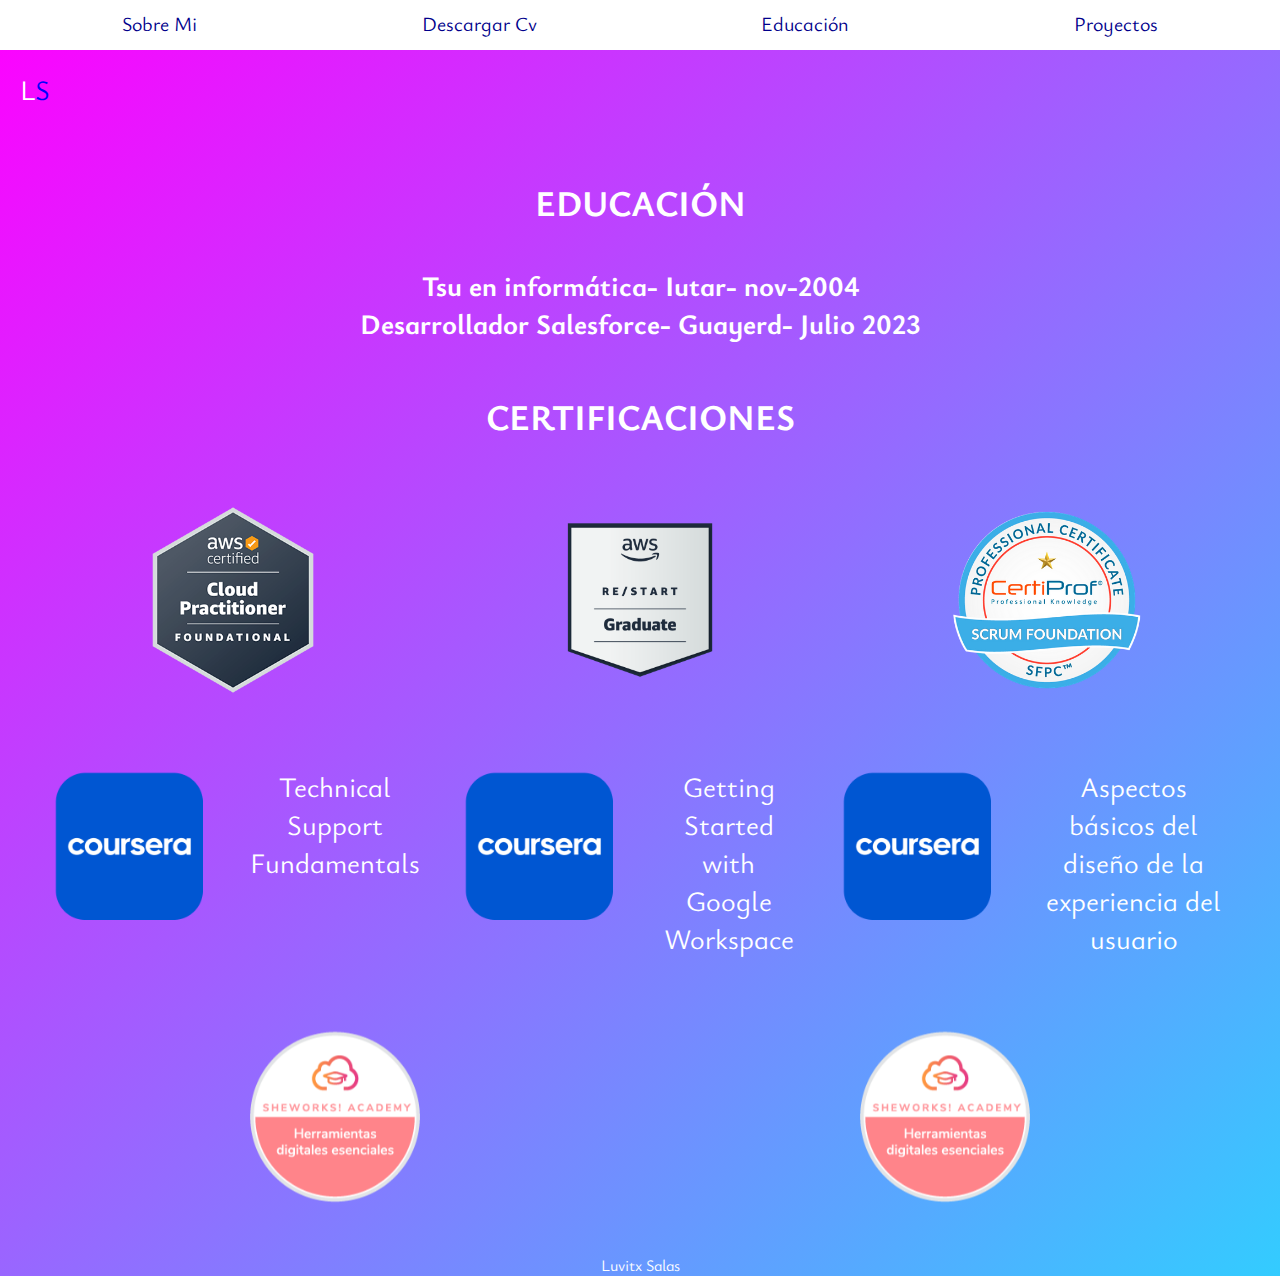
==== Educacion.html @ cc7366a4 ""2 cambio"" ====
<!DOCTYPE html>
<html lang="en">
<head>
    <meta charset="UTF-8">
    <meta http-equiv="X-UA-Compatible" content="IE-edge">
    <meta name="viewport" content="width=device-width, initial-scale=1.0">
    <title>Portfolio Luvitx Salas</title>
    <link rel="stylesheet" href="styles.css">
    <link rel="preconnect" href="https://fonts.googleapis.com">
  <link rel="preconnect" href="https://fonts.gstatic.com" crossorigin>
  <link href="https://fonts.googleapis.com/css2?family=Roboto:wght@300;400;500;700&family=Ysabeau+Infant:ital,wght@0,300;0,600;1,400&display=swap" rel="stylesheet">
</head>
<body>
    <div class="wrapper">
            <header>          
                <nav class="navbar">          
                    <ul class="menu">
                      <li><a href="index.html"onclick="irAIndex()">Sobre Mi </a></li>
                    <li><a href="https://drive.google.com/file/d/1JbA09TrYwDqW4CPBMfZAsyisb1JoW6sj/view?usp=drive_link"download>Descargar Cv </a></li>
                    <li><a href="Educacion.html"onclick="irAEducacion()">Educación</a></li>
                    <li><a href="Proyectos.html"onclick="irAOtrasExperiencias()">Proyectos</a></li>
                   
                    </ul>
                </nav>
                <div class="brand">
                    <p>L<span>S</span></p>
                </div>       
            </header>    
            
            <div class="section-educacion">
                <div class="educ">               
                    <h2 >EDUCACIÓN</h2>                            
                    <h3>Tsu en informática- Iutar- nov-2004</h3>                                       
                    <h3>Desarrollador Salesforce- Guayerd- Julio 2023</h3>
                    
                </div>  

                <div class="certi">
                    <h2 >CERTIFICACIONES</h2>
                        <div class="card1">
                        <a href="https://www.credly.com/badges/88e5c538-e782-4dd3-8769-bfc08f4ea69e">
                            <img src="./img/AWS-Certified-Cloud-Practitioner_badge.png" alt="aws">
                          </a>
                          <a href="https://www.credly.com/badges/88e5c538-e782-4dd3-8769-bfc08f4ea69e">
                            <img src="./img/restart.png" alt="re/Start">
                          </a>
                        <a href="https://www.credly.com/badges/91abc3b8-99b9-4275-8f8d-878d7bc966b1/linked_in_profile">
                            <img src="./img/Scrum.png" alt="scrum">
                          </a>                       
                      </div> 
                    <div class="card2" >
                        <a href="https://www.coursera.org/account/accomplishments/certificate/P4XDUBUGNHT9">
                            <img src="./img/Coursera.png" alt="tecnico">
                          </a><p>Technical Support Fundamentals</p>               
                    
                            <a href="https://www.coursera.org/account/accomplishments/specialization/certificate/JHC2CL8DLP6Y">
                                <img src="./img/Coursera.png" alt="getting">
                            </a><p>Getting Started with Google Workspace</p>                       
                    
                            <a href="https://www.coursera.org/account/accomplishments/certificate/NA9DTZV6H9N6">
                                <img src="./img/Coursera.png" alt="ux">
                            </a><p>Aspectos básicos del diseño de la experiencia del usuario</p>                       
                    </div> 

                      <div class="card3">
                        <a href="https://api.badgr.io/public/assertions/QCfh79v_RqWLcOOyZa8UQg?identity__email=luvitx%40gmail.com">
                            <img src="./img/sheworks.png" alt="sheworks">
                          </a>  
                          <a href="https://api.badgr.io/public/assertions/QCfh79v_RqWLcOOyZa8UQg?identity__email=luvitx%40gmail.com">
                            <img src="./img/sheworks.png" alt="sheworks">
                          </a>                       
                      </div>              
                </div>
            </div>
            <footer class="link">Luvitx Salas </footer>
    </div>       
</body>
</html>
---- styles.css ----
@import url('https://fonts.googleapis.com/css2?family=Roboto:wght@300;400;500;700&family=Ysabeau+Infant:ital,wght@0,300;0,600;1,400&display=swap');


*{
    margin:0;
    padding:0;
    box-sizing:border-box;
    
}
body{
    font-family: 'Roboto', sans-serif;
    font-family: 'Ysabeau Infant', sans-serif;
    overflow-x: hidden;
    color: white;      

}

p{
    padding: 20px;
    font-size: 28px;
    
}
.wrapper{  
  left: 0;
  bottom: 0;
  width:100%;
  height: 100%;
  background: linear-gradient(135deg, #ff00ff, #00ffff, #00ff00, #ffff00, #ff0000);
  background-size: 500% 500%;
  animation: gradient 15s ease infinite;
}
@keyframes gradient {
    0% { background-position: 0% 50%; }
    50% { background-position: 100% 50%; }
    100% { background-position: 0% 50%; }
  }
.brand span{
    color:blue;
     
 }
.navbar{    
    display:flex;
    justify-content:space-between;
    background-color: white; /* Color de fondo */
    height:50px; /* Altura de la barra de navegación */
    padding: 10px; /* Espacio interno */   
   
    }
.menu{
    display: flex; 
    width: 100%;   
    justify-content: space-around;
}

.menu a{
    color: darkblue;
    text-decoration: none;
    font: bold;
    font-size: 20px;

}
.menu li{
    list-style: none;
}

.personal{
    display:flex;
    justify-content:space-around;
    flex-direction:row;
    align-items:center;
       }

.mifoto{
        width: 30%;
        height: 30%;
        border-radius: 30px;
    }
    
.about{    
    border: hidden ;
    padding: 80px;
    width: 50%;
    text-align: justify;
    font-size: 24px;
    font:bold;
   
    
}
.section-educacion{
    border: hidden ;
    
    width: 100%;    
    font-size: 24px;
    padding: 5px;
    font:bold;
    display: flex;
    flex-direction: column;
    justify-content: space-between;  
    
}
.educ{
    display: flex;
    flex-direction: column;   
    width:100%;
    text-align:center;
    padding: 5px;
}
.certi{
    display: flex;
    flex-direction: column;  
     width:100%;
    text-align:center;
    padding: 5px;}
    

.card1 {
    display: flex;
    flex-direction: row;
    justify-content: space-around;
    padding: 20px;


}
.card2 {
    display: flex;
    flex-direction: row;
    justify-content: flex-start;
    padding: 20px;

}
.card3 {
    display: flex;
    flex-direction: row;
    justify-content: space-around;
    padding: 20px;

}

img[alt="aws"] {
       
        border: hidden;
        padding: 5px;
        width: 200px;
      }
img[alt="re/Start"] {
       
        border: hidden;
        padding: 5px;
        width: 200px;
      }

img[alt="scrum"] {
       
        border: hidden;
        padding: 5px;
        width: 200px;
      }

img[alt="tecnico"] {
       
        border: hidden;
        padding: 5px;
        width: 200px;
      }
img[alt="getting"] {
       
        border: hidden;
        padding: 5px;
        width: 200px;
      }

img[alt="sheworks"] {
       
        border: hidden;
        padding: 5px;
        width: 200px;
      }

img[alt="ux"] {
       
        border: hidden;
        padding: 5px;
        width: 200px;
      }
img[alt="sheworks2"] {
       
        border: hidden;
        padding: 5px;
        width: 200px;
      }
h2{
        display: flex;
        justify-content: center;
        padding: 40px;
      }
.Cardproyect{
    display: flex;
    flex-direction: row;
    justify-content: space-around;
    padding-bottom: 60px;

}
.card-text{
    font-size: 12px;
    text-align: justify;
}
.link{
   align-items: center;
   text-align: center;
   color: white;
   font:bold;
}
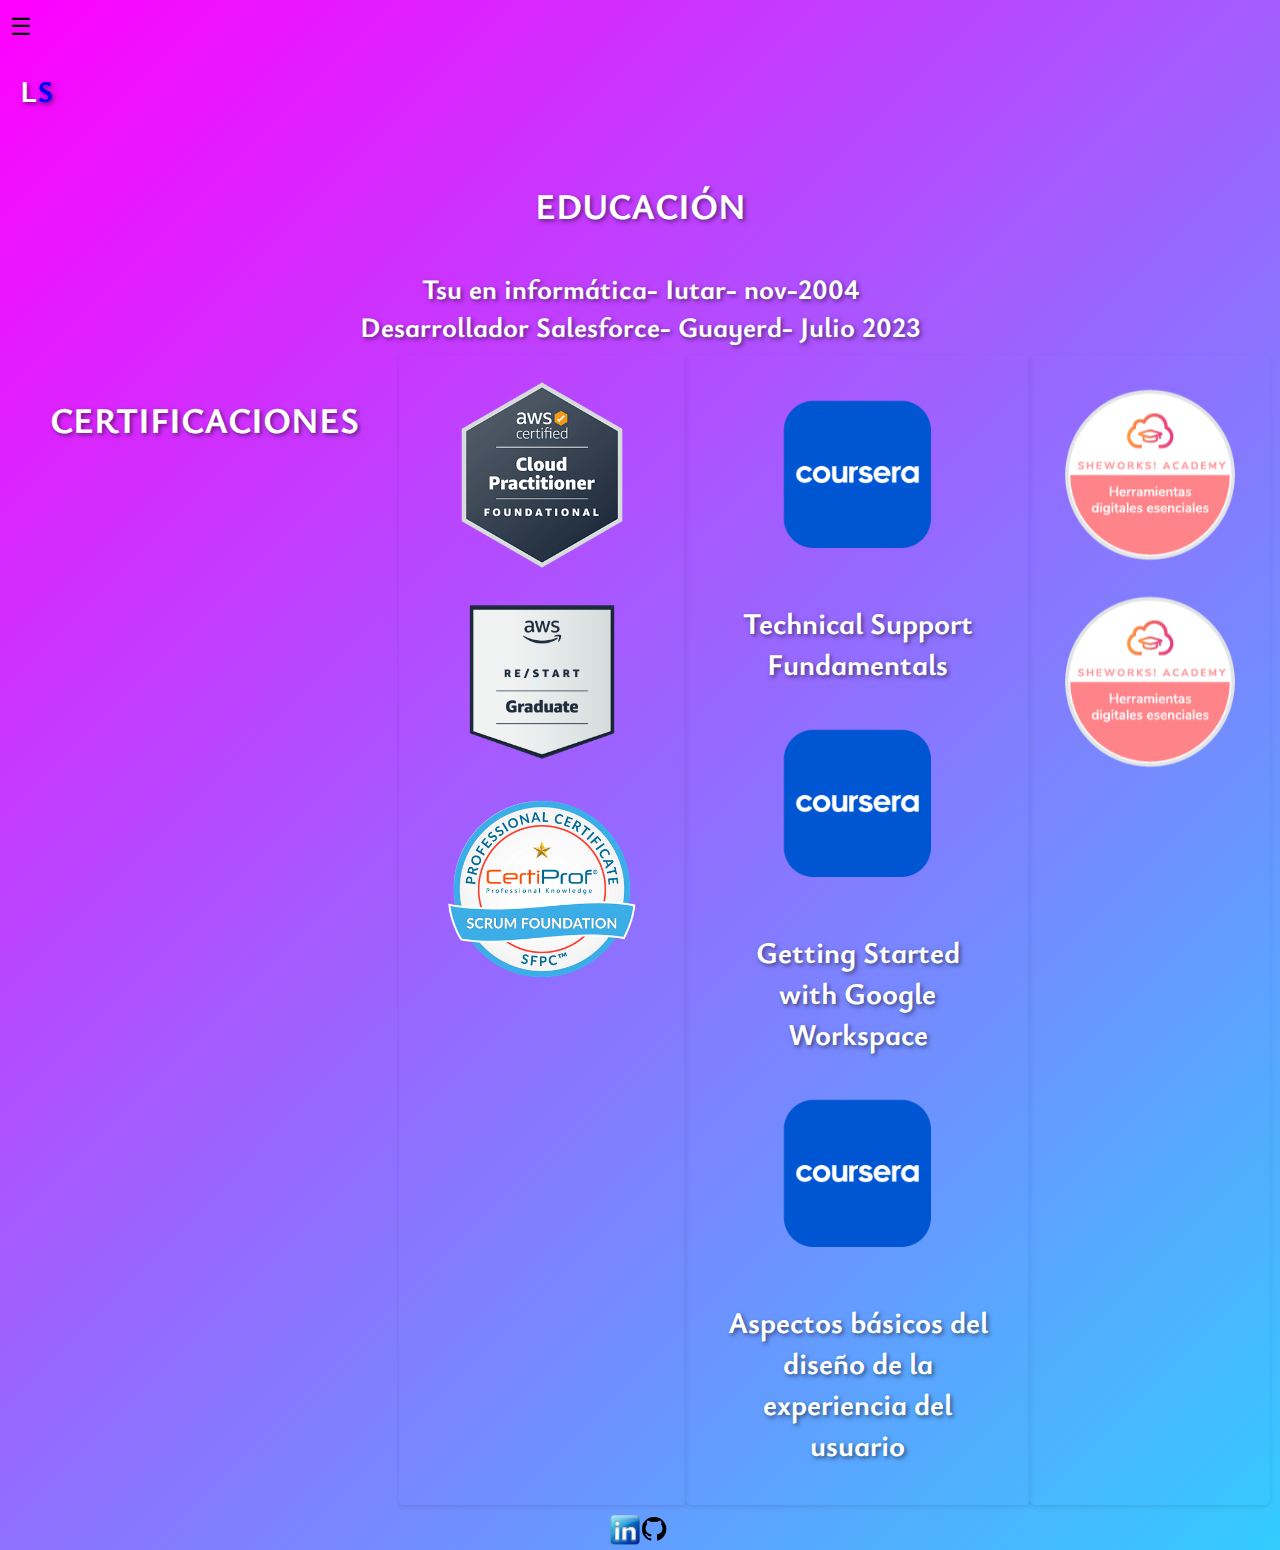
==== commit a8d4a432: "portafolio cambios#" ====
--- a/Educacion.html
+++ b/Educacion.html
@@ -13,15 +13,17 @@
 <body>
     <div class="wrapper">
             <header>          
-                <nav class="navbar">          
-                    <ul class="menu">
-                      <li><a href="index.html"onclick="irAIndex()">Sobre Mi </a></li>
+              <nav class="navbar">          
+                <div class="menu-icon" onclick="toggleMenu()">&#9776;</div>
+                
+                <ul class="menu" id="menu">
+                    <li><a href="index.html"onclick="irAIndex()">Sobre Mi </a></li>
                     <li><a href="https://drive.google.com/file/d/1JbA09TrYwDqW4CPBMfZAsyisb1JoW6sj/view?usp=drive_link"download>Descargar Cv </a></li>
                     <li><a href="Educacion.html"onclick="irAEducacion()">Educación</a></li>
                     <li><a href="Proyectos.html"onclick="irAOtrasExperiencias()">Proyectos</a></li>
-                   
-                    </ul>
-                </nav>
+                    
+                  </ul>
+              </nav>
                 <div class="brand">
                     <p>L<span>S</span></p>
                 </div>       
@@ -72,7 +74,30 @@
                       </div>              
                 </div>
             </div>
-            <footer class="link">Luvitx Salas </footer>
-    </div>       
+            <footer>
+              <div class="footerlink">
+                <a href="https://www.linkedin.com/in/luvitx-salas/" target="_blank">
+                  <img class="linke" src="./img/linkedin.png" alt="linkedin">
+                </a>
+                <a href="https://github.com/luvitx" target="_blank">
+                  <img class="git" src="./img/git.png" alt="github">
+                </a>             
+              </div>  
+            </footer>   
+    </div> 
+    <script>
+      function toggleMenu() {
+        var menu = document.getElementById('menu');
+        menu.classList.toggle('show'); // Alternar clase 'show' para mostrar/ocultar el menú
+      }
+  
+      // Evento para ocultar el menú cuando el ancho de la pantalla cambia
+      window.addEventListener('resize', function() {
+        var menu = document.getElementById('menu');
+        if (window.innerWidth > 768) {
+          menu.classList.remove('show'); // Ocultar el menú si el ancho de la pantalla es mayor a 768px
+        }
+      });
+    </script>      
 </body>
 </html>--- a/styles.css
+++ b/styles.css
@@ -11,20 +11,76 @@
     font-family: 'Roboto', sans-serif;
     font-family: 'Ysabeau Infant', sans-serif;
     overflow-x: hidden;
-    color: white;      
-
-}
+       
+
+}
+
+.navbar {
+    display: flex;
+    justify-content: space-between;  
+    height: 50px;
+    padding: 10px;
+   
+  }
+  
+  /* Estilo para el botón de hamburguesa */
+  .menu-icon {
+    font-size: 20px;
+    cursor: pointer;
+  }
+  
+  /* Estilos para el menú */
+  .menu {
+    display: none; /* Ocultar el menú por defecto */
+    list-style: none;
+    
+    
+  }
+  .menu li a{
+    color:darkblue ;
+    font-weight: bold;
+    text-decoration: none;
+    
+  }
+  .menu li {
+    margin: 0 10px;
+    
+  }
+  
+  /* Estilos para mostrar el menú */
+  .menu.show {
+    display: flex;
+    flex-direction: column;
+    align-items: center;
+    position: absolute;
+    top: 50px;
+    left: 0;
+    width: 20%;
+    z-index: 1;
+    border-radius:20px;
+    
+  }
 
 p{
     padding: 20px;
-    font-size: 28px;
-    
-}
+    font-size: 30px;
+    color:white;
+    font-weight: bold;
+    text-shadow: 2px 2px 4px rgba(0, 0, 0, 0.5);
+    
+}
+h2{color:white;
+    font-weight: bold;
+    text-shadow: 2px 2px 4px rgba(0, 0, 0, 0.5);}
+h3{color:white;
+    font-weight: bold;
+    text-shadow: 2px 2px 4px rgba(0, 0, 0, 0.5);}
+
+
 .wrapper{  
   left: 0;
   bottom: 0;
   width:100%;
-  height: 100%;
   background: linear-gradient(135deg, #ff00ff, #00ffff, #00ff00, #ffff00, #ff0000);
   background-size: 500% 500%;
   animation: gradient 15s ease infinite;
@@ -38,30 +94,6 @@
     color:blue;
      
  }
-.navbar{    
-    display:flex;
-    justify-content:space-between;
-    background-color: white; /* Color de fondo */
-    height:50px; /* Altura de la barra de navegación */
-    padding: 10px; /* Espacio interno */   
-   
-    }
-.menu{
-    display: flex; 
-    width: 100%;   
-    justify-content: space-around;
-}
-
-.menu a{
-    color: darkblue;
-    text-decoration: none;
-    font: bold;
-    font-size: 20px;
-
-}
-.menu li{
-    list-style: none;
-}
 
 .personal{
     display:flex;
@@ -87,15 +119,14 @@
     
 }
 .section-educacion{
-    border: hidden ;
-    
+    border: hidden ;    
     width: 100%;    
     font-size: 24px;
     padding: 5px;
     font:bold;
     display: flex;
     flex-direction: column;
-    justify-content: space-between;  
+    justify-content: space-between; 
     
 }
 .educ{
@@ -107,33 +138,47 @@
 }
 .certi{
     display: flex;
-    flex-direction: column;  
+    flex-direction: row;  
      width:100%;
     text-align:center;
     padding: 5px;}
     
-
-.card1 {
+.Cardproyect{
     display: flex;
     flex-direction: row;
     justify-content: space-around;
-    padding: 20px;
+   
+   
+}
+.card1 {
+    
+    padding: 20px;  
+    border-radius: 5px;
+    box-shadow: 0 2px 4px rgba(0, 0, 0, 0.1);    
+   
 
 
 }
 .card2 {
-    display: flex;
-    flex-direction: row;
-    justify-content: flex-start;
-    padding: 20px;
-
+    padding: 20px;  
+    border-radius: 5px;
+    box-shadow: 0 2px 4px rgba(0, 0, 0, 0.1); 
+    
 }
 .card3 {
-    display: flex;
-    flex-direction: row;
-    justify-content: space-around;
-    padding: 20px;
-
+    padding: 20px;  
+    border-radius: 5px;
+    box-shadow: 0 2px 4px rgba(0, 0, 0, 0.1); 
+     
+   
+}
+.card4{
+    padding: 20px;  
+    border-radius: 5px;
+    box-shadow: 0 2px 4px rgba(0, 0, 0, 0.1); 
+   
+    
+   
 }
 
 img[alt="aws"] {
@@ -209,4 +254,142 @@
    text-align: center;
    color: white;
    font:bold;
-}+}
+.footerlink{
+    display:flex;
+    flex-direction:row;
+    justify-content:center;    
+     
+}
+.linke{
+    width: 30px;
+
+}
+.git{
+    width: 30px;
+}
+/* Media Query para dispositivos móviles */
+@media (max-width: 768px) {
+    .wrapper{  
+        left: 0;
+        bottom: 0;
+        width:100%;
+        background: linear-gradient(135deg, #ff00ff, #00ffff, #00ff00, #ffff00, #ff0000);
+        background-size: 500% 500%;
+        animation: gradient 15s ease infinite;
+      }
+      @keyframes gradient {
+          0% { background-position: 0% 50%; }
+          50% { background-position: 100% 50%; }
+          100% { background-position: 0% 50%; }
+        }
+    
+    
+    .navbar {
+            display: flex;
+            justify-content: space-between;  
+            height: 50px;
+            padding: 10px;
+           
+          }
+    .menu-icon {
+      display: block; 
+    }
+  
+    .menu {
+      position: relative; 
+    }
+    .menu.show {
+        display: flex;
+        flex-direction: column;
+        align-items: center;
+        position: absolute;
+        top: 50px;
+        left: 0;
+        width: 40%;
+        z-index: 1;
+      }
+  
+    
+    body {
+      font-size: 16px; /
+    }  
+   
+    .personal {      
+     
+        display: flex;
+        flex-direction: column;
+        justify-content: space-between; 
+      
+      
+    }
+    .mifoto{
+        width: 50%;
+        height: 50%;
+        border-radius: 30px;
+    }
+    .about{    
+        border: hidden ;
+        padding: 20px;
+        width: 100%;
+        text-align: justify;
+        font-size: 24px;
+        font:bold;}
+
+
+    .section-educacion{
+            display: flex;
+            flex-direction: column;
+            justify-content: space-between; 
+            
+        }
+    .certi{
+            display: flex;
+            flex-direction:column;  
+             width:100%;
+            text-align:center;
+           }
+
+
+    .Cardproyect {
+      flex-direction: column; 
+    }
+  
+    .card1,
+    .card2,
+    .card3,
+    .card4 {
+      width: 100%;
+      margin-bottom: 20px; 
+    }
+  
+    .card-text {
+      font-size: 16px; 
+    }
+  }
+  .section-educacion{
+    
+    flex-direction: column;
+    justify-content: space-between; 
+  }
+  .menu-icon {
+    font-size: 24px;
+    cursor: pointer;
+  } 
+ 
+  #toggle:checked + .menu {
+    display: flex;
+  }
+  .menu li {
+    margin: 10px 0; /* Agregar espacio vertical entre los elementos del menú */
+  }
+  .menu {
+    flex-direction: column; /* Cambiar la disposición a una columna */
+    align-items: center; /* Centrar los elementos verticalmente */
+    background-color: #f2f2f2;
+    position: absolute;
+    top: 50px; /* Ajustar la posición vertical del menú desplegable */
+    left: 0;
+    width: 100%;
+    z-index: 1; /* Asegurar que el menú se muestre por encima del contenido */
+  }